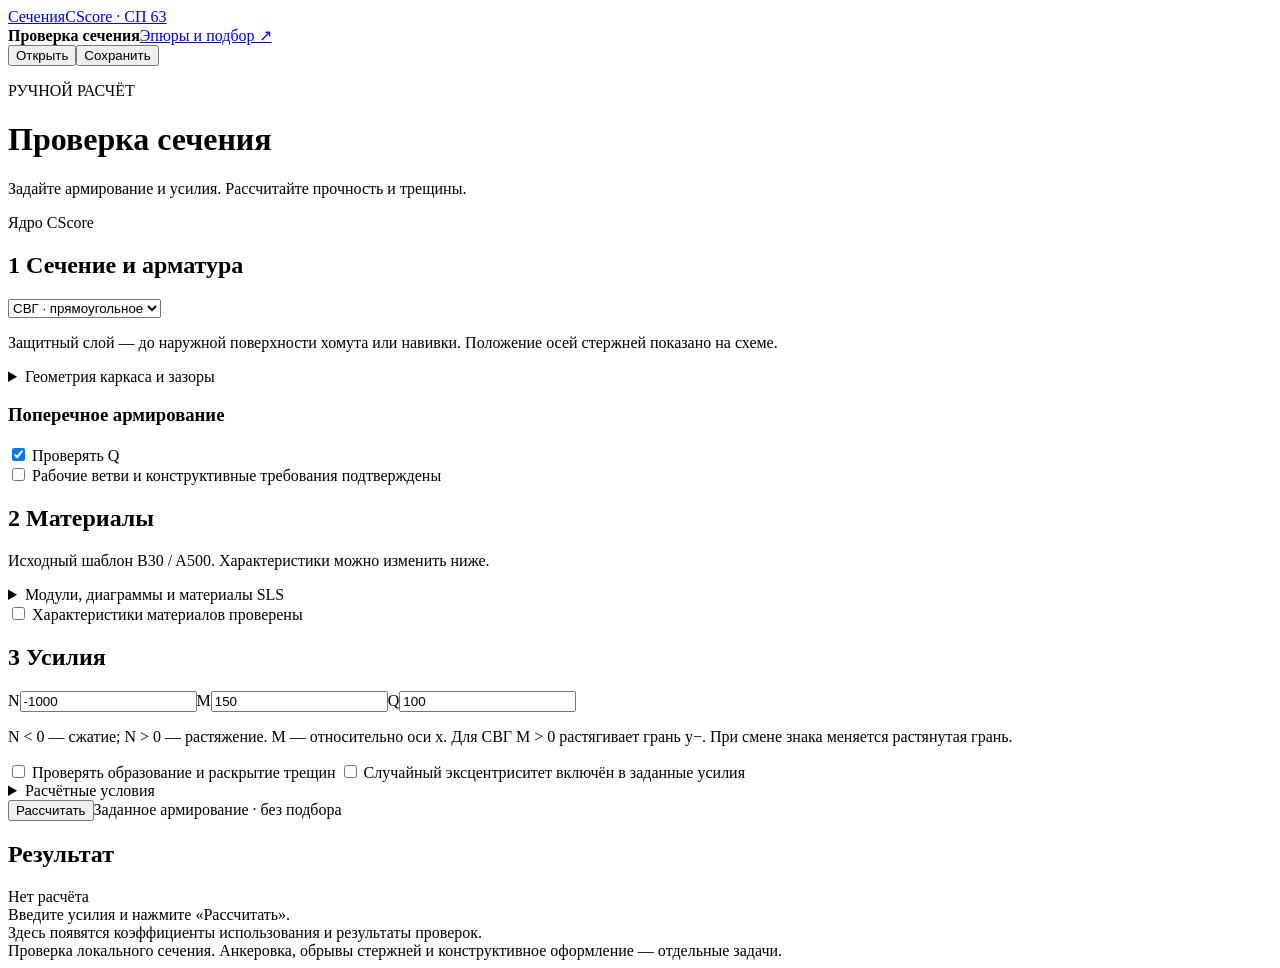
==== web/section.html @ 92d82dd7 "Add focused manual N M Q section checker as start screen" ====
<!doctype html>
<html lang="ru"><head><meta charset="utf-8"><meta name="viewport" content="width=device-width,initial-scale=1"><meta name="session" content="__SESSION__"><title>Сечения · ручная проверка</title><link rel="stylesheet" href="/section.css"></head>
<body><header><a class="brand" href="/">Сечения<span>CScore · СП 63</span></a><nav><b>Проверка сечения</b><a href="/profile">Эпюры и подбор ↗</a></nav><button id="open" type="button">Открыть</button><button id="save" type="button">Сохранить</button><input id="file" type="file" accept=".json" hidden></header>
<main><div class="pagehead"><div><p class="eyebrow">РУЧНОЙ РАСЧЁТ</p><h1>Проверка сечения</h1><p>Задайте армирование и усилия. Рассчитайте прочность и трещины.</p></div><span class="engine">Ядро CScore</span></div>
<form id="sectionForm"><div class="layout"><div class="inputs">
<section class="card"><div class="cardhead"><h2><span>1</span> Сечение и арматура</h2><select id="kind" aria-label="Тип сечения"><option value="wall">СВГ · прямоугольное</option><option value="pile">БНС · круглое</option></select></div><div class="geometry"><div id="sectionDiagram"></div><div id="geometryFields" class="fields"></div></div><div id="bars" class="fields"></div><p class="hint">Защитный слой — до наружной поверхности хомута или навивки. Положение осей стержней показано на схеме.</p>
<details><summary>Геометрия каркаса и зазоры</summary><div id="geometryAdvanced" class="fields"></div></details>
<div class="subhead"><h3 id="transverseTitle">Поперечное армирование</h3><label class="check"><input id="withQ" type="checkbox" checked> Проверять Q</label></div><div id="transverseFields" class="fields"></div><label class="check" id="tiesLabel"><input id="tiesConfirmed" type="checkbox"> Рабочие ветви и конструктивные требования подтверждены</label>
<div id="spiralFields" hidden><label>a приведённого сечения, мм<input id="spiralA" type="number" min="0" step="any"></label><p class="hint">b = 0,885D; h₀ = b − a. Один полный виток — две условные ветви. a задаётся для приведённого сечения, не равно автоматически защитному слою сваи.</p><label class="check"><input id="spiralConfirmed" type="checkbox"> Принимаю приведённую модель и значение a</label></div></section>
<section class="card"><h2><span>2</span> Материалы</h2><p id="materialSummary" class="hint">Исходный шаблон B30 / A500. Характеристики можно изменить ниже.</p><div id="materialFields" class="fields"></div><details><summary>Модули, диаграммы и материалы SLS</summary><div id="materialAdvanced" class="fields"></div><div id="slsMaterials"></div></details><label class="check"><input id="confirmed" type="checkbox" required> Характеристики материалов проверены</label></section>
</div><div class="calculation">
<section class="card"><h2><span>3</span> Усилия</h2><p id="forceUnits" class="unitline"></p><div id="loads" class="forcegrid"><label>N<input id="n" type="number" step="any" required value="-1000"></label><label>M<input id="m" type="number" step="any" required value="150"></label><label>Q<input id="q" type="number" step="any" required value="100"></label></div><p class="hint">N &lt; 0 — сжатие; N &gt; 0 — растяжение. M — относительно оси x. Для СВГ M &gt; 0 растягивает грань y−. При смене знака меняется растянутая грань.</p>
<label class="check"><input id="withSls" type="checkbox"> Проверять образование и раскрытие трещин</label><div id="slsLoads" hidden><p class="hint">Нормативные усилия SLS задаются отдельно от расчётных ULS. N — полное нормативное продольное усилие; Mдлит — длительная часть момента.</p><div class="forcegrid"><label>N<input id="slsN" type="number" step="any"></label><label>M полное<input id="slsM" type="number" step="any"></label><label>M длительное<input id="slsLong" type="number" step="any"></label></div><div class="fields"><label>a пред., длит., мм<input id="limitLong" type="number" min="0.001" step="any"></label><label>a пред., кратк., мм<input id="limitShort" type="number" min="0.001" step="any"></label></div></div>
<label class="check"><input id="eccentricity" type="checkbox"> Случайный эксцентриситет включён в заданные усилия</label><details id="conditions"><summary>Расчётные условия</summary><label>Второй порядок<select id="secondOrder"><option value="section_only">Только сечение</option><option value="already_in_loads">Уже учтён в усилиях</option><option value="cscore_member">Рассчитать η в CScore</option></select></label><div id="lengths" class="fields" hidden><label>l₀x, м<input id="l0x" type="number" min="0.001" step="any"></label><label>l₀y, м<input id="l0y" type="number" min="0.001" step="any"></label><label>Доля длительного момента ψ<input id="psi" type="number" min="0" max="1" step="any" value="1"></label></div><label class="check"><input id="withInclinedM" type="checkbox"> Проверять момент наклонного сечения · п. 8.1.35</label><div id="inclinedFields" hidden><div class="fields"><label>До опоры в направлении +s, м<input id="supportDown" type="number" min="0.001" step="any"></label><label>До опоры в направлении −s, м<input id="supportUp" type="number" min="0.001" step="any"></label><label>Коэффициент анкеровки k<input id="anchorage" type="number" min="0.001" max="1" step="any"></label></div><label class="check"><input id="anchorageConfirmed" type="checkbox"> Коэффициент анкеровки подтверждён</label><p class="hint">Локальная модель CScore с постоянными заданными N/M/Q. Расстояния задаются в обе стороны. Проверка длины анкеровки выполняется отдельно.</p></div></details>
<div id="error" role="alert" hidden></div><div class="runbar"><button id="run" type="submit">Рассчитать</button><span id="progress" role="status">Заданное армирование · без подбора</span></div></section>
<section class="card resultcard"><div class="cardhead"><h2>Результат</h2><span id="resultBadge">Нет расчёта</span></div><div id="results" aria-live="polite"><div class="empty">Введите усилия и нажмите «Рассчитать».<br>Здесь появятся коэффициенты использования и результаты проверок.</div></div></section>
</div></div></form><footer>Проверка локального сечения. Анкеровка, обрывы стержней и конструктивное оформление — отдельные задачи.</footer></main><script src="/section.js"></script></body></html>
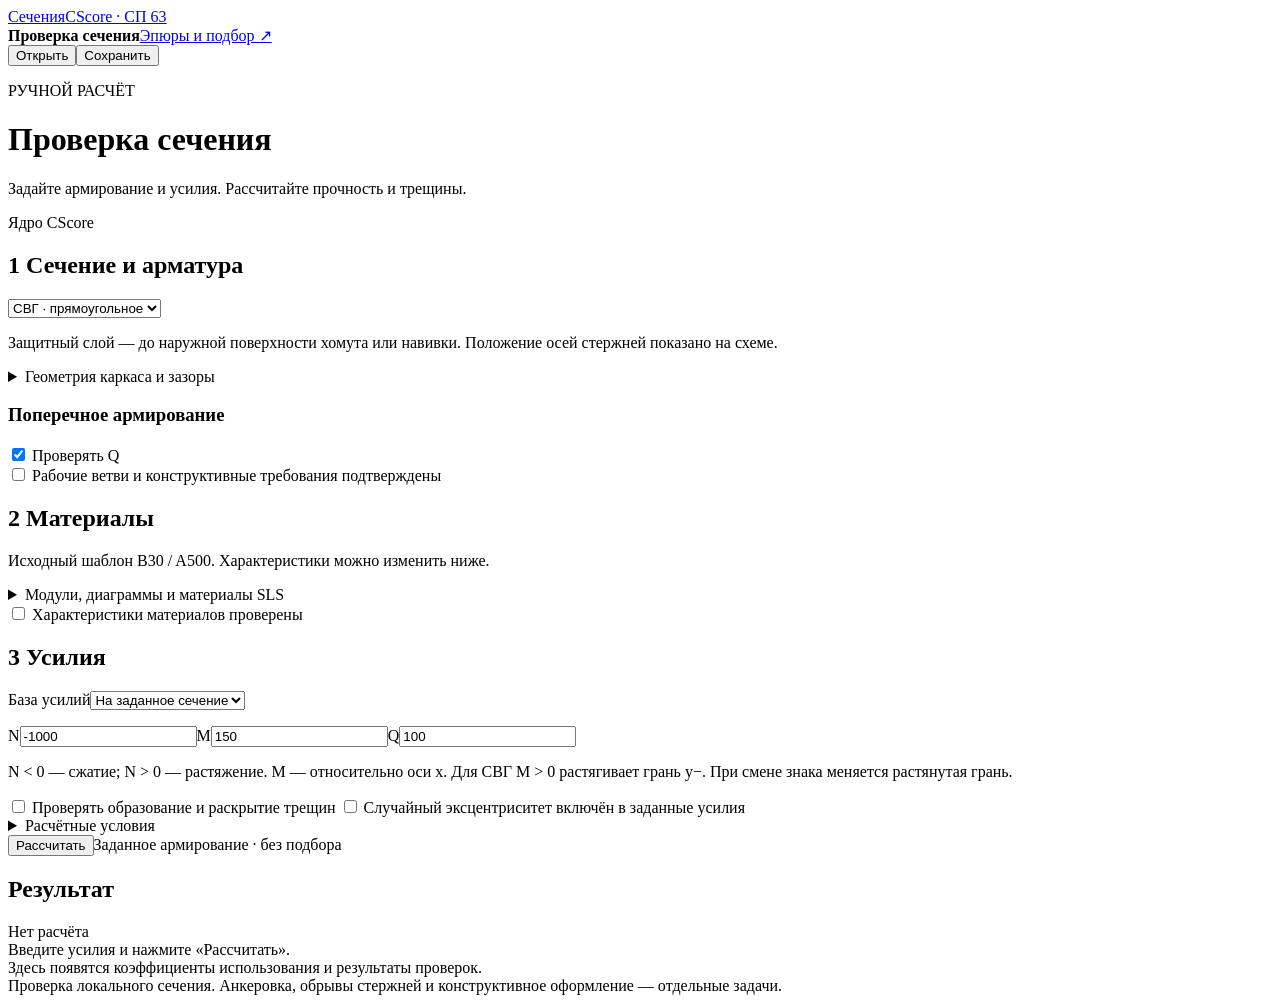
==== commit 8044426d: "Preserve manual section force basis and fix full-check browser test" ====
--- a/web/section.html
+++ b/web/section.html
@@ -9,7 +9,7 @@
 <div id="spiralFields" hidden><label>a приведённого сечения, мм<input id="spiralA" type="number" min="0" step="any"></label><p class="hint">b = 0,885D; h₀ = b − a. Один полный виток — две условные ветви. a задаётся для приведённого сечения, не равно автоматически защитному слою сваи.</p><label class="check"><input id="spiralConfirmed" type="checkbox"> Принимаю приведённую модель и значение a</label></div></section>
 <section class="card"><h2><span>2</span> Материалы</h2><p id="materialSummary" class="hint">Исходный шаблон B30 / A500. Характеристики можно изменить ниже.</p><div id="materialFields" class="fields"></div><details><summary>Модули, диаграммы и материалы SLS</summary><div id="materialAdvanced" class="fields"></div><div id="slsMaterials"></div></details><label class="check"><input id="confirmed" type="checkbox" required> Характеристики материалов проверены</label></section>
 </div><div class="calculation">
-<section class="card"><h2><span>3</span> Усилия</h2><p id="forceUnits" class="unitline"></p><div id="loads" class="forcegrid"><label>N<input id="n" type="number" step="any" required value="-1000"></label><label>M<input id="m" type="number" step="any" required value="150"></label><label>Q<input id="q" type="number" step="any" required value="100"></label></div><p class="hint">N &lt; 0 — сжатие; N &gt; 0 — растяжение. M — относительно оси x. Для СВГ M &gt; 0 растягивает грань y−. При смене знака меняется растянутая грань.</p>
+<section class="card"><h2><span>3</span> Усилия</h2><label id="loadBasisLabel">База усилий<select id="loadBasis"><option value="per_section">На заданное сечение</option><option value="per_metre">На метр стены</option></select></label><p id="forceUnits" class="unitline"></p><div id="loads" class="forcegrid"><label>N<input id="n" type="number" step="any" required value="-1000"></label><label>M<input id="m" type="number" step="any" required value="150"></label><label>Q<input id="q" type="number" step="any" required value="100"></label></div><p class="hint">N &lt; 0 — сжатие; N &gt; 0 — растяжение. M — относительно оси x. Для СВГ M &gt; 0 растягивает грань y−. При смене знака меняется растянутая грань.</p>
 <label class="check"><input id="withSls" type="checkbox"> Проверять образование и раскрытие трещин</label><div id="slsLoads" hidden><p class="hint">Нормативные усилия SLS задаются отдельно от расчётных ULS. N — полное нормативное продольное усилие; Mдлит — длительная часть момента.</p><div class="forcegrid"><label>N<input id="slsN" type="number" step="any"></label><label>M полное<input id="slsM" type="number" step="any"></label><label>M длительное<input id="slsLong" type="number" step="any"></label></div><div class="fields"><label>a пред., длит., мм<input id="limitLong" type="number" min="0.001" step="any"></label><label>a пред., кратк., мм<input id="limitShort" type="number" min="0.001" step="any"></label></div></div>
 <label class="check"><input id="eccentricity" type="checkbox"> Случайный эксцентриситет включён в заданные усилия</label><details id="conditions"><summary>Расчётные условия</summary><label>Второй порядок<select id="secondOrder"><option value="section_only">Только сечение</option><option value="already_in_loads">Уже учтён в усилиях</option><option value="cscore_member">Рассчитать η в CScore</option></select></label><div id="lengths" class="fields" hidden><label>l₀x, м<input id="l0x" type="number" min="0.001" step="any"></label><label>l₀y, м<input id="l0y" type="number" min="0.001" step="any"></label><label>Доля длительного момента ψ<input id="psi" type="number" min="0" max="1" step="any" value="1"></label></div><label class="check"><input id="withInclinedM" type="checkbox"> Проверять момент наклонного сечения · п. 8.1.35</label><div id="inclinedFields" hidden><div class="fields"><label>До опоры в направлении +s, м<input id="supportDown" type="number" min="0.001" step="any"></label><label>До опоры в направлении −s, м<input id="supportUp" type="number" min="0.001" step="any"></label><label>Коэффициент анкеровки k<input id="anchorage" type="number" min="0.001" max="1" step="any"></label></div><label class="check"><input id="anchorageConfirmed" type="checkbox"> Коэффициент анкеровки подтверждён</label><p class="hint">Локальная модель CScore с постоянными заданными N/M/Q. Расстояния задаются в обе стороны. Проверка длины анкеровки выполняется отдельно.</p></div></details>
 <div id="error" role="alert" hidden></div><div class="runbar"><button id="run" type="submit">Рассчитать</button><span id="progress" role="status">Заданное армирование · без подбора</span></div></section>
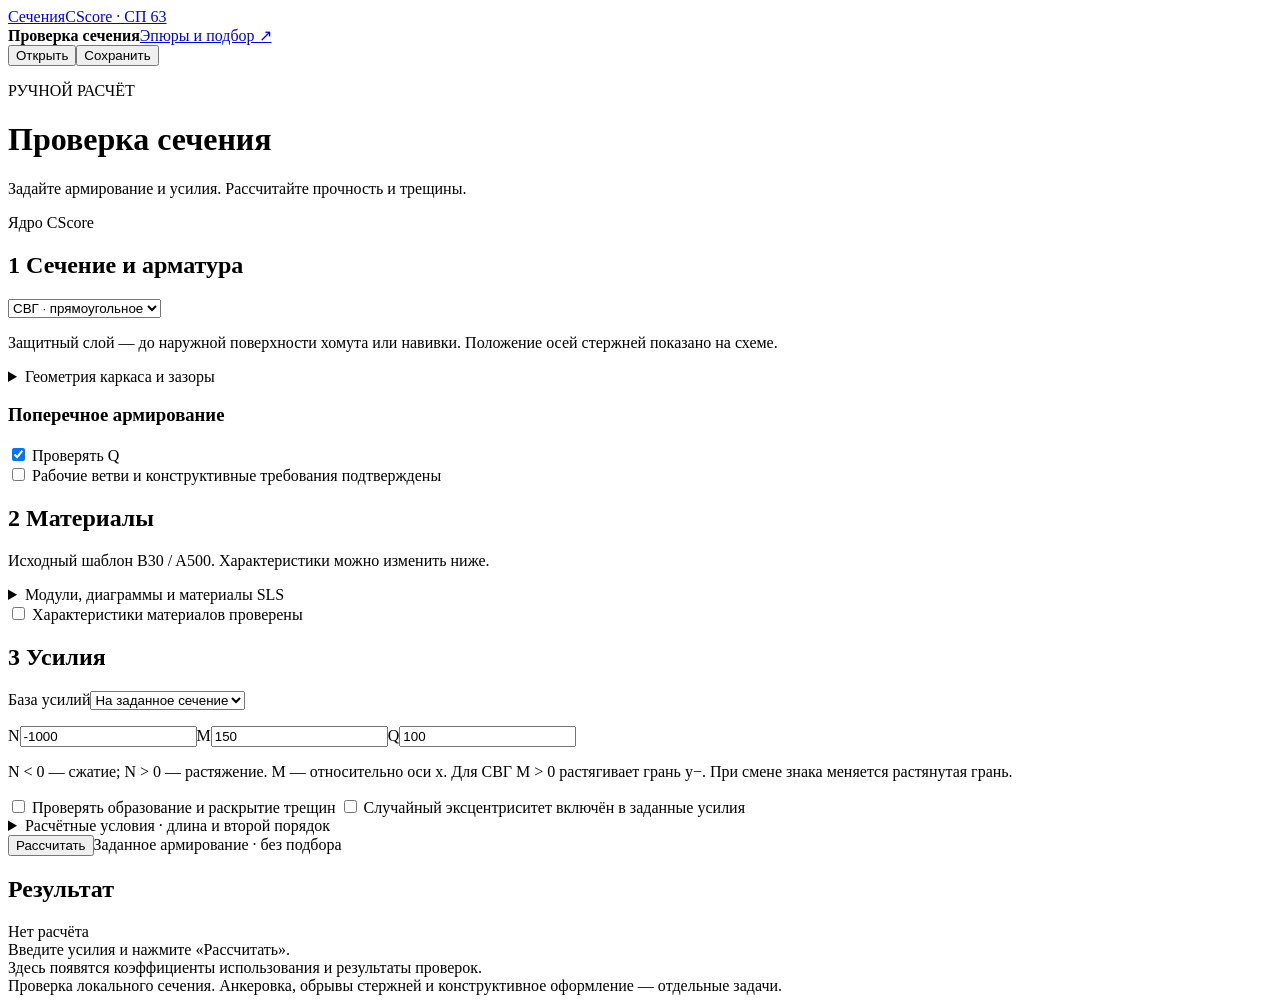
==== commit 8ba983b3: "Restore agreed CScore-based conservative crack estimate and verify manual results" ====
--- a/web/section.html
+++ b/web/section.html
@@ -10,8 +10,8 @@
 <section class="card"><h2><span>2</span> Материалы</h2><p id="materialSummary" class="hint">Исходный шаблон B30 / A500. Характеристики можно изменить ниже.</p><div id="materialFields" class="fields"></div><details><summary>Модули, диаграммы и материалы SLS</summary><div id="materialAdvanced" class="fields"></div><div id="slsMaterials"></div></details><label class="check"><input id="confirmed" type="checkbox" required> Характеристики материалов проверены</label></section>
 </div><div class="calculation">
 <section class="card"><h2><span>3</span> Усилия</h2><label id="loadBasisLabel">База усилий<select id="loadBasis"><option value="per_section">На заданное сечение</option><option value="per_metre">На метр стены</option></select></label><p id="forceUnits" class="unitline"></p><div id="loads" class="forcegrid"><label>N<input id="n" type="number" step="any" required value="-1000"></label><label>M<input id="m" type="number" step="any" required value="150"></label><label>Q<input id="q" type="number" step="any" required value="100"></label></div><p class="hint">N &lt; 0 — сжатие; N &gt; 0 — растяжение. M — относительно оси x. Для СВГ M &gt; 0 растягивает грань y−. При смене знака меняется растянутая грань.</p>
-<label class="check"><input id="withSls" type="checkbox"> Проверять образование и раскрытие трещин</label><div id="slsLoads" hidden><p class="hint">Нормативные усилия SLS задаются отдельно от расчётных ULS. N — полное нормативное продольное усилие; Mдлит — длительная часть момента.</p><div class="forcegrid"><label>N<input id="slsN" type="number" step="any"></label><label>M полное<input id="slsM" type="number" step="any"></label><label>M длительное<input id="slsLong" type="number" step="any"></label></div><div class="fields"><label>a пред., длит., мм<input id="limitLong" type="number" min="0.001" step="any"></label><label>a пред., кратк., мм<input id="limitShort" type="number" min="0.001" step="any"></label></div></div>
-<label class="check"><input id="eccentricity" type="checkbox"> Случайный эксцентриситет включён в заданные усилия</label><details id="conditions"><summary>Расчётные условия</summary><label>Второй порядок<select id="secondOrder"><option value="section_only">Только сечение</option><option value="already_in_loads">Уже учтён в усилиях</option><option value="cscore_member">Рассчитать η в CScore</option></select></label><div id="lengths" class="fields" hidden><label>l₀x, м<input id="l0x" type="number" min="0.001" step="any"></label><label>l₀y, м<input id="l0y" type="number" min="0.001" step="any"></label><label>Доля длительного момента ψ<input id="psi" type="number" min="0" max="1" step="any" value="1"></label></div><label class="check"><input id="withInclinedM" type="checkbox"> Проверять момент наклонного сечения · п. 8.1.35</label><div id="inclinedFields" hidden><div class="fields"><label>До опоры в направлении +s, м<input id="supportDown" type="number" min="0.001" step="any"></label><label>До опоры в направлении −s, м<input id="supportUp" type="number" min="0.001" step="any"></label><label>Коэффициент анкеровки k<input id="anchorage" type="number" min="0.001" max="1" step="any"></label></div><label class="check"><input id="anchorageConfirmed" type="checkbox"> Коэффициент анкеровки подтверждён</label><p class="hint">Локальная модель CScore с постоянными заданными N/M/Q. Расстояния задаются в обе стороны. Проверка длины анкеровки выполняется отдельно.</p></div></details>
+<label class="check"><input id="withSls" type="checkbox"> Проверять образование и раскрытие трещин</label><div id="slsLoads" hidden><label>Метод расчёта трещин<select id="crackMethod"><option value="arbat_conservative">Консервативная оценка на основе CScore</option><option value="native_refined">Авторский расчёт CScore</option></select></label><p class="hint">Консервативная оценка — ранее согласованная методика. Исходный результат CScore сохраняется в подробностях. Пограничные результаты требуют проверки инженером.</p><p class="hint">Нормативные усилия SLS задаются отдельно от расчётных ULS. N — полное нормативное продольное усилие; Mдлит — длительная часть момента.</p><div class="forcegrid"><label>N<input id="slsN" type="number" step="any"></label><label>M полное<input id="slsM" type="number" step="any"></label><label>M длительное<input id="slsLong" type="number" step="any"></label></div><div class="fields"><label>a пред., длит., мм<input id="limitLong" type="number" min="0.001" step="any"></label><label>a пред., кратк., мм<input id="limitShort" type="number" min="0.001" step="any"></label></div></div>
+<label class="check"><input id="eccentricity" type="checkbox"> Случайный эксцентриситет включён в заданные усилия</label><details id="conditions"><summary>Расчётные условия · длина и второй порядок</summary><label>Второй порядок<select id="secondOrder"><option value="section_only">Только сечение</option><option value="already_in_loads">Уже учтён в усилиях</option><option value="cscore_member">Рассчитать η в CScore</option></select></label><div id="lengths" class="fields" hidden><label>l₀x, м<input id="l0x" type="number" min="0.001" step="any"></label><label>l₀y, м<input id="l0y" type="number" min="0.001" step="any"></label><label>Доля длительного момента ψ<input id="psi" type="number" min="0" max="1" step="any" value="1"></label></div><label class="check"><input id="withInclinedM" type="checkbox"> Проверять момент наклонного сечения · п. 8.1.35</label><div id="inclinedFields" hidden><div class="fields"><label>До опоры в направлении +s, м<input id="supportDown" type="number" min="0.001" step="any"></label><label>До опоры в направлении −s, м<input id="supportUp" type="number" min="0.001" step="any"></label><label>Коэффициент анкеровки k<input id="anchorage" type="number" min="0.001" max="1" step="any"></label></div><label class="check"><input id="anchorageConfirmed" type="checkbox"> Коэффициент анкеровки подтверждён</label><p class="hint">Локальная модель CScore с постоянными заданными N/M/Q. Расстояния задаются в обе стороны. Проверка длины анкеровки выполняется отдельно.</p></div></details>
 <div id="error" role="alert" hidden></div><div class="runbar"><button id="run" type="submit">Рассчитать</button><span id="progress" role="status">Заданное армирование · без подбора</span></div></section>
 <section class="card resultcard"><div class="cardhead"><h2>Результат</h2><span id="resultBadge">Нет расчёта</span></div><div id="results" aria-live="polite"><div class="empty">Введите усилия и нажмите «Рассчитать».<br>Здесь появятся коэффициенты использования и результаты проверок.</div></div></section>
 </div></div></form><footer>Проверка локального сечения. Анкеровка, обрывы стержней и конструктивное оформление — отдельные задачи.</footer></main><script src="/section.js"></script></body></html>
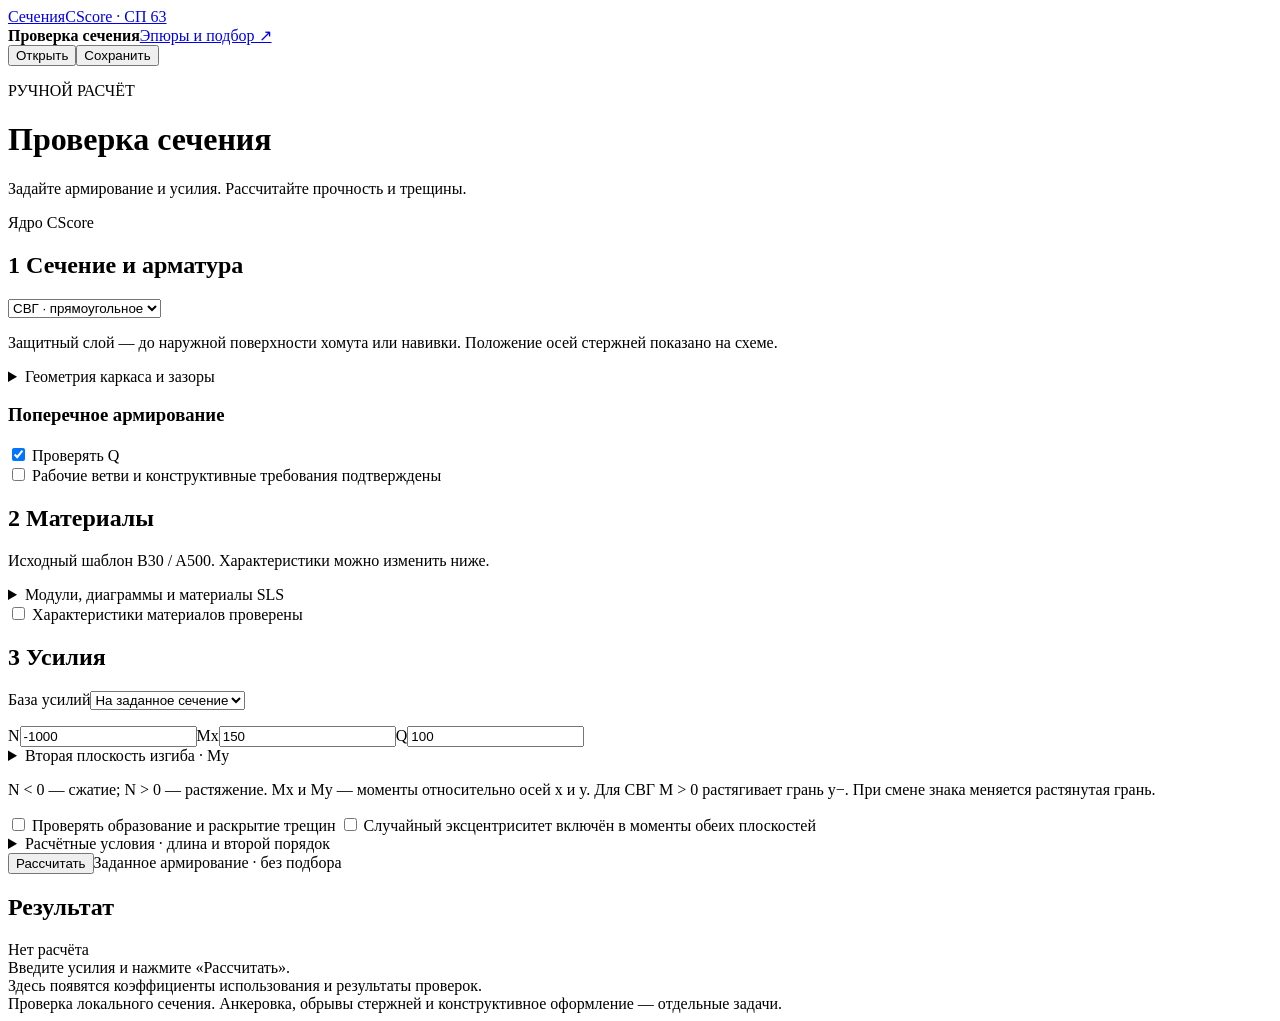
==== commit d6f49e56: "Prepare two-plane member eccentricity with CScore and verify long-section failure" ====
--- a/web/section.html
+++ b/web/section.html
@@ -9,9 +9,9 @@
 <div id="spiralFields" hidden><label>a приведённого сечения, мм<input id="spiralA" type="number" min="0" step="any"></label><p class="hint">b = 0,885D; h₀ = b − a. Один полный виток — две условные ветви. a задаётся для приведённого сечения, не равно автоматически защитному слою сваи.</p><label class="check"><input id="spiralConfirmed" type="checkbox"> Принимаю приведённую модель и значение a</label></div></section>
 <section class="card"><h2><span>2</span> Материалы</h2><p id="materialSummary" class="hint">Исходный шаблон B30 / A500. Характеристики можно изменить ниже.</p><div id="materialFields" class="fields"></div><details><summary>Модули, диаграммы и материалы SLS</summary><div id="materialAdvanced" class="fields"></div><div id="slsMaterials"></div></details><label class="check"><input id="confirmed" type="checkbox" required> Характеристики материалов проверены</label></section>
 </div><div class="calculation">
-<section class="card"><h2><span>3</span> Усилия</h2><label id="loadBasisLabel">База усилий<select id="loadBasis"><option value="per_section">На заданное сечение</option><option value="per_metre">На метр стены</option></select></label><p id="forceUnits" class="unitline"></p><div id="loads" class="forcegrid"><label>N<input id="n" type="number" step="any" required value="-1000"></label><label>M<input id="m" type="number" step="any" required value="150"></label><label>Q<input id="q" type="number" step="any" required value="100"></label></div><p class="hint">N &lt; 0 — сжатие; N &gt; 0 — растяжение. M — относительно оси x. Для СВГ M &gt; 0 растягивает грань y−. При смене знака меняется растянутая грань.</p>
-<label class="check"><input id="withSls" type="checkbox"> Проверять образование и раскрытие трещин</label><div id="slsLoads" hidden><label>Метод расчёта трещин<select id="crackMethod"><option value="arbat_conservative">Консервативная оценка на основе CScore</option><option value="native_refined">Авторский расчёт CScore</option></select></label><p class="hint">Консервативная оценка — ранее согласованная методика. Исходный результат CScore сохраняется в подробностях. Пограничные результаты требуют проверки инженером.</p><p class="hint">Нормативные усилия SLS задаются отдельно от расчётных ULS. N — полное нормативное продольное усилие; Mдлит — длительная часть момента.</p><div class="forcegrid"><label>N<input id="slsN" type="number" step="any"></label><label>M полное<input id="slsM" type="number" step="any"></label><label>M длительное<input id="slsLong" type="number" step="any"></label></div><div class="fields"><label>a пред., длит., мм<input id="limitLong" type="number" min="0.001" step="any"></label><label>a пред., кратк., мм<input id="limitShort" type="number" min="0.001" step="any"></label></div></div>
-<label class="check"><input id="eccentricity" type="checkbox"> Случайный эксцентриситет включён в заданные усилия</label><details id="conditions"><summary>Расчётные условия · длина и второй порядок</summary><label>Второй порядок<select id="secondOrder"><option value="section_only">Только сечение</option><option value="already_in_loads">Уже учтён в усилиях</option><option value="cscore_member">Рассчитать η в CScore</option></select></label><div id="lengths" class="fields" hidden><label>l₀x, м<input id="l0x" type="number" min="0.001" step="any"></label><label>l₀y, м<input id="l0y" type="number" min="0.001" step="any"></label><label>Доля длительного момента ψ<input id="psi" type="number" min="0" max="1" step="any" value="1"></label></div><label class="check"><input id="withInclinedM" type="checkbox"> Проверять момент наклонного сечения · п. 8.1.35</label><div id="inclinedFields" hidden><div class="fields"><label>До опоры в направлении +s, м<input id="supportDown" type="number" min="0.001" step="any"></label><label>До опоры в направлении −s, м<input id="supportUp" type="number" min="0.001" step="any"></label><label>Коэффициент анкеровки k<input id="anchorage" type="number" min="0.001" max="1" step="any"></label></div><label class="check"><input id="anchorageConfirmed" type="checkbox"> Коэффициент анкеровки подтверждён</label><p class="hint">Локальная модель CScore с постоянными заданными N/M/Q. Расстояния задаются в обе стороны. Проверка длины анкеровки выполняется отдельно.</p></div></details>
+<section class="card"><h2><span>3</span> Усилия</h2><label id="loadBasisLabel">База усилий<select id="loadBasis"><option value="per_section">На заданное сечение</option><option value="per_metre">На метр стены</option></select></label><p id="forceUnits" class="unitline"></p><div id="loads" class="forcegrid"><label>N<input id="n" type="number" step="any" required value="-1000"></label><label>Mx<input id="m" type="number" step="any" required value="150"></label><label>Q<input id="q" type="number" step="any" required value="100"></label></div><details><summary>Вторая плоскость изгиба · My</summary><label>My<input id="my" type="number" step="any" value="0"></label></details><p class="hint">N &lt; 0 — сжатие; N &gt; 0 — растяжение. Mx и My — моменты относительно осей x и y. Для СВГ M &gt; 0 растягивает грань y−. При смене знака меняется растянутая грань.</p>
+<label class="check"><input id="withSls" type="checkbox"> Проверять образование и раскрытие трещин</label><div id="slsLoads" hidden><label>Метод расчёта трещин<select id="crackMethod"><option value="arbat_conservative">Консервативная оценка на основе CScore</option><option value="native_refined">Авторский расчёт CScore</option></select></label><p class="hint">Консервативная оценка — ранее согласованная методика. Исходный результат CScore сохраняется в подробностях. Пограничные результаты требуют проверки инженером.</p><p class="hint">Нормативные усилия SLS задаются отдельно от расчётных ULS. N — полное нормативное продольное усилие; Mдлит — длительная часть момента.</p><div class="forcegrid"><label>N<input id="slsN" type="number" step="any"></label><label>M полное<input id="slsM" type="number" step="any"></label><label>M длительное<input id="slsLong" type="number" step="any"></label></div><details><summary>Вторая плоскость SLS · My</summary><div class="fields"><label>My полное<input id="slsMy" type="number" step="any" value="0"></label><label>My длительное<input id="slsMyLong" type="number" step="any" value="0"></label></div></details><div class="fields"><label>a пред., длит., мм<input id="limitLong" type="number" min="0.001" step="any"></label><label>a пред., кратк., мм<input id="limitShort" type="number" min="0.001" step="any"></label></div></div>
+<label class="check" id="eccentricityLabel"><input id="eccentricity" type="checkbox"> Случайный эксцентриситет включён в моменты обеих плоскостей</label><details id="conditions"><summary>Расчётные условия · длина и второй порядок</summary><label>Случайный эксцентриситет<select id="eaMode"><option value="source">Уже включён в заданные моменты</option><option value="sp63">Добавить по СП 63 через CScore</option></select></label><div id="eaFields" hidden><label>Фактическая длина / расстояние между закреплениями, м<input id="memberLength" type="number" min="0.001" step="any"></label><label>Расчётная схема<select id="structuralScheme"><option value="statically_indeterminate">Статически неопределимая</option><option value="statically_determinate">Статически определимая</option></select></label><p class="hint">Длина для эксцентриситета задаётся отдельно от l₀x и l₀y для устойчивости. При нулевом моменте проверяются оба знака эксцентриситета.</p></div><label>Второй порядок<select id="secondOrder"><option value="section_only">Только сечение</option><option value="already_in_loads">Уже учтён в усилиях</option><option value="cscore_member">Рассчитать η в CScore</option></select></label><div id="lengths" class="fields" hidden><label>l₀x, м<input id="l0x" type="number" min="0.001" step="any"></label><label>l₀y, м<input id="l0y" type="number" min="0.001" step="any"></label><label>Доля длительного момента ψ<input id="psi" type="number" min="0" max="1" step="any" value="1"></label></div><label class="check"><input id="withInclinedM" type="checkbox"> Проверять момент наклонного сечения · п. 8.1.35</label><div id="inclinedFields" hidden><div class="fields"><label>До опоры в направлении +s, м<input id="supportDown" type="number" min="0.001" step="any"></label><label>До опоры в направлении −s, м<input id="supportUp" type="number" min="0.001" step="any"></label><label>Коэффициент анкеровки k<input id="anchorage" type="number" min="0.001" max="1" step="any"></label></div><label class="check"><input id="anchorageConfirmed" type="checkbox"> Коэффициент анкеровки подтверждён</label><p class="hint">Локальная модель CScore с постоянными заданными N/M/Q. Расстояния задаются в обе стороны. Проверка длины анкеровки выполняется отдельно.</p></div></details>
 <div id="error" role="alert" hidden></div><div class="runbar"><button id="run" type="submit">Рассчитать</button><span id="progress" role="status">Заданное армирование · без подбора</span></div></section>
 <section class="card resultcard"><div class="cardhead"><h2>Результат</h2><span id="resultBadge">Нет расчёта</span></div><div id="results" aria-live="polite"><div class="empty">Введите усилия и нажмите «Рассчитать».<br>Здесь появятся коэффициенты использования и результаты проверок.</div></div></section>
 </div></div></form><footer>Проверка локального сечения. Анкеровка, обрывы стержней и конструктивное оформление — отдельные задачи.</footer></main><script src="/section.js"></script></body></html>
